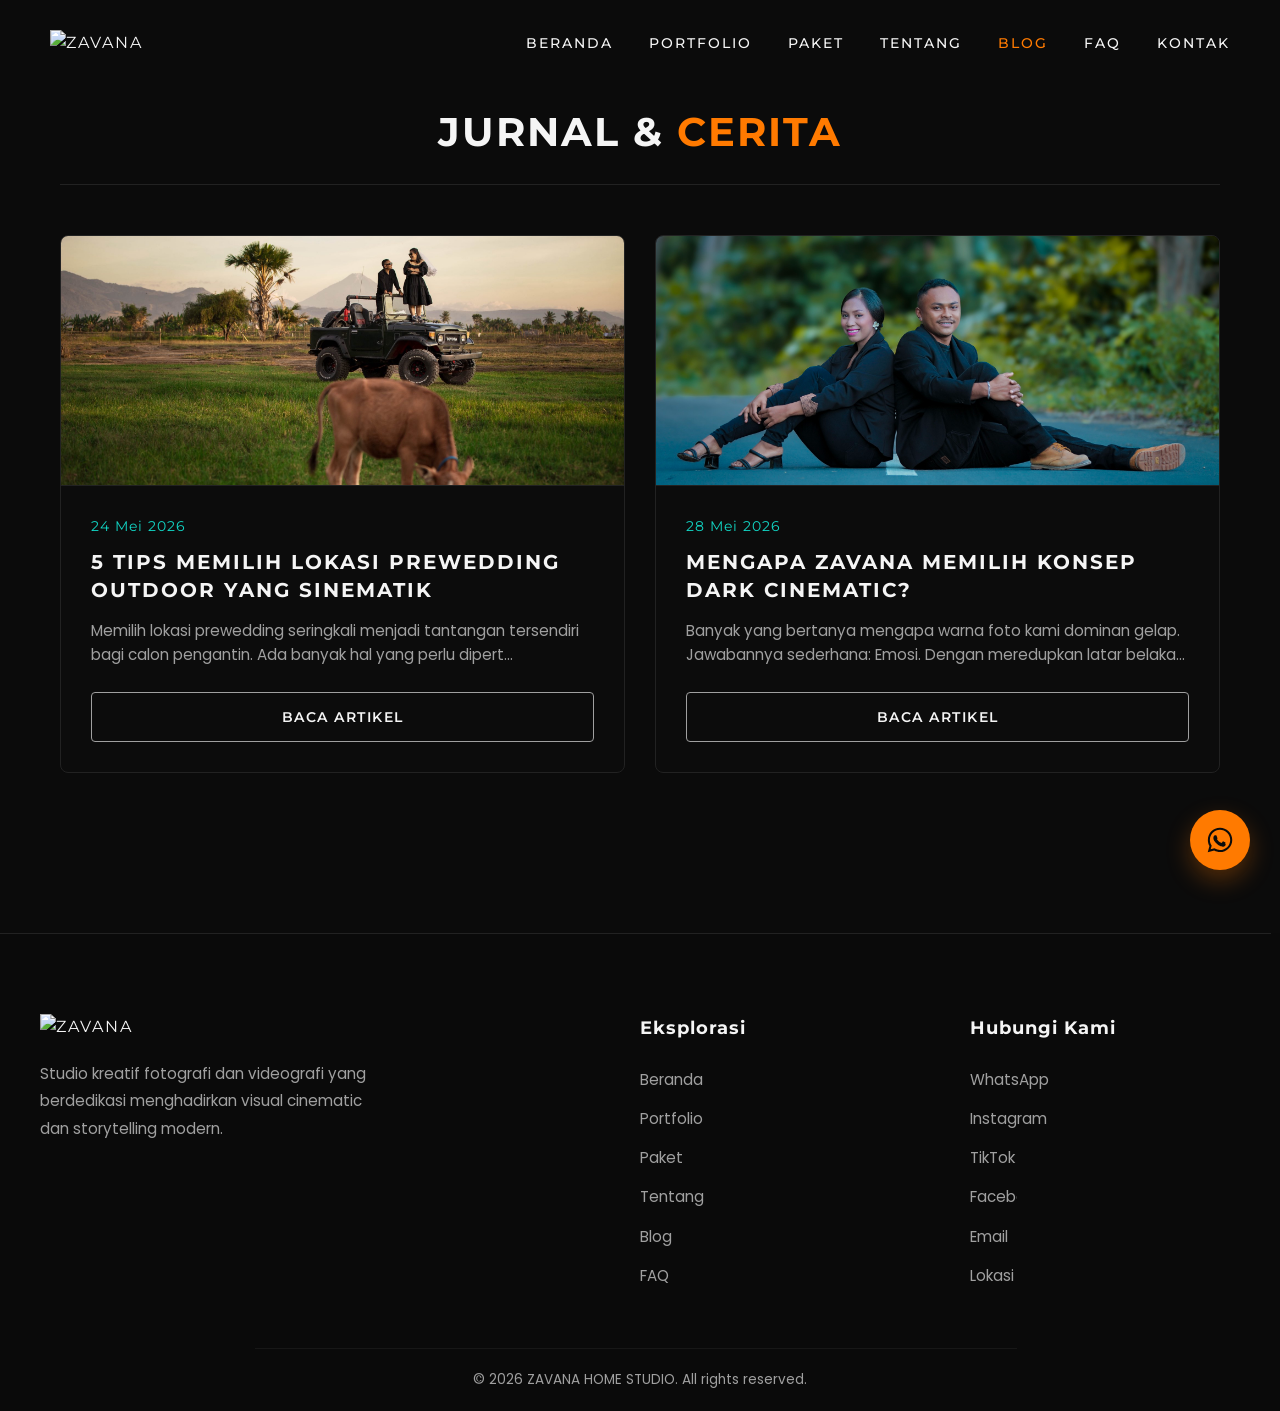
==== blog.html @ 4ce73a72 "Upload pertama website Zavana Home Studio" ====
<!DOCTYPE html>
<html lang="id">
<head>
    <meta charset="UTF-8">
    <meta name="viewport" content="width=device-width, initial-scale=1.0">
    <title>Jurnal & Cerita | ZAVANA HOME STUDIO</title>
    <link rel="preconnect" href="https://fonts.googleapis.com">
    <link rel="preconnect" href="https://fonts.gstatic.com" crossorigin>
    <link href="https://fonts.googleapis.com/css2?family=Montserrat:wght@400;500;600;700&family=Poppins:wght@300;400;500&display=swap" rel="stylesheet">
    <link rel="stylesheet" href="css/style.css">
</head>
<body>
    <header class="site-header">
        <a href="index.html" class="logo">
            <img src="assets/images/logo.png" alt="ZAVANA" class="logo-img">
        </a>
        <button class="menu-toggle" aria-label="Toggle menu">
            <span></span>
            <span></span>
            <span></span>
        </button>
        <nav class="main-nav">
            <a href="index.html">Beranda</a>
            <a href="portfolio.html">Portfolio</a>
            <a href="paket.html">Paket</a>
            <a href="tentang.html">Tentang</a>
            <a href="blog.html" class="active">Blog</a>
            <a href="faq.html">FAQ</a>
            <a href="kontak.html">Kontak</a>
        </nav>
    </header>

    <main class="container">
        <h1 class="page-title">Jurnal & <span>Cerita</span></h1>
        
        <div class="blog-grid" id="blog-grid">
            <!-- Artikel akan dimuat otomatis dari katalog.json via app.js -->
        </div>

        <!-- Blog Reading Modal -->
        <div class="package-modal" id="blog-modal">
            <div class="modal-content blog-modal-wrapper">
                <span class="modal-close" id="blog-modal-close">&times;</span>
                <img id="blog-modal-img" src="" alt="Blog Banner" class="blog-modal-banner">
                <div class="blog-modal-text-area">
                    <span class="modal-category" id="blog-modal-date" style="display: block; margin-bottom: 10px; color: var(--accent-tosca); font-family: var(--font-heading);"></span>
                    <h2 id="blog-modal-title" class="blog-modal-title"></h2>
                    <div id="blog-modal-content" class="blog-modal-article"></div>
                </div>
            </div>
        </div>
    </main>

    <footer class="site-footer">
        <div class="footer-container">
            <div class="footer-brand">
                <a href="index.html" class="logo">
                    <img src="assets/images/logo.png" alt="ZAVANA" class="logo-img">
                </a>
                <p>Studio kreatif fotografi dan videografi yang berdedikasi menghadirkan visual cinematic dan storytelling modern.</p>
            </div>
            <div class="footer-links">
                <h4>Eksplorasi</h4>
                <nav>
                    <a href="index.html">Beranda</a>
                    <a href="portfolio.html">Portfolio</a>
                    <a href="paket.html">Paket</a>
                    <a href="tentang.html">Tentang</a>
                    <a href="blog.html">Blog</a>
                    <a href="faq.html">FAQ</a>
                </nav>
            </div>
            <div class="footer-social">
                <h4>Hubungi Kami</h4>
                <nav>
                    <a href="https://wa.me/6282147337116" target="_blank">WhatsApp</a>
                    <a href="https://www.instagram.com/ockhandtage/" target="_blank">Instagram</a>
                    <a href="https://www.tiktok.com/@ockhand_tage" target="_blank">TikTok</a>
                    <a href="https://www.facebook.com/Ockhand/" target="_blank">Facebook</a>
                    <a href="mailto:oskartage91@gmail.com">Email</a>
                    <a href="https://maps.app.goo.gl/gDieXaDuc1VqStg48" target="_blank">Lokasi Studio</a>
                </nav>
            </div>
        </div>
        <div class="footer-bottom">
            <p>&copy; 2026 ZAVANA HOME STUDIO. All rights reserved.</p>
        </div>
    </footer>

    <!-- Floating WhatsApp Button -->
    <a href="https://wa.me/6282147337116" class="floating-wa reveal active" target="_blank" aria-label="Hubungi via WhatsApp">
        <svg xmlns="http://www.w3.org/2000/svg" viewBox="0 0 448 512" width="28" height="28" fill="#0B0B0B"><path d="M380.9 97.1C339 55.1 283.2 32 223.9 32c-122.4 0-222 99.6-222 222 0 39.1 10.2 77.3 29.6 111L0 480l117.7-30.9c32.4 17.7 68.9 27 106.1 27h.1c122.3 0 224.1-99.6 224.1-222 0-59.3-25.2-115-67.1-157zm-157 341.6c-33.2 0-65.7-8.9-94-25.7l-6.7-4-69.8 18.3L72 359.2l-4.4-7c-18.5-29.4-28.2-63.3-28.2-98.2 0-101.7 82.8-184.5 184.6-184.5 49.3 0 95.6 19.2 130.4 54.1 34.8 34.9 56.2 81.2 56.1 130.5 0 101.8-84.9 184.6-186.6 184.6zm101.2-138.2c-5.5-2.8-32.8-16.2-37.9-18-5.1-1.9-8.8-2.8-12.5 2.8-3.7 5.6-14.3 18-17.6 21.8-3.2 3.7-6.5 4.2-12 1.4-32.6-16.3-54-29.1-75.5-66-2.1-3.6 2.1-3.2 7.6-14.3 1.4-2.8 1.4-5.6 0-8.3-1.4-2.8-12.5-30.1-17.1-41.2-4.5-10.8-9.1-9.3-12.5-9.5-3.2-.2-6.9-.2-10.6-.2-3.7 0-9.7 1.4-14.8 6.9-5.1 5.6-19.4 19-19.4 46.3 0 27.3 19.9 53.7 22.6 57.4 2.8 3.7 39.1 59.7 94.8 83.8 35.2 15.2 49 16.5 66.6 13.9 10.7-1.6 32.8-13.4 37.4-26.4 4.6-13 4.6-24.1 3.2-26.4-1.3-2.5-5-3.9-10.5-6.6z"/></svg>
    </a>

    <script src="js/app.js"></script>
</body>
</html>
---- css/style.css ----
/* --- CSS RESET & VARIABLES --- */
:root {
    --bg-color: #0B0B0B;
    --bg-secondary: #151515;
    --text-primary: #F5F5F5;
    --text-secondary: #a0a0a0;
    --accent-color: #FF7A00; /* Kept for legacy styles */
    --accent-orange: #FF7A00;
    --accent-tosca: #12D6C5;
    --border-color: #222;
    --font-heading: 'Montserrat', sans-serif;
    --font-body: 'Poppins', sans-serif;
}

* {
    margin: 0;
    padding: 0;
    box-sizing: border-box;
}

body {
    background-color: var(--bg-color);
    background-image: linear-gradient(rgba(11, 11, 11, 0.94), rgba(11, 11, 11, 0.98)), url('https://images.unsplash.com/photo-1506259091721-347e791bab0f?q=80&w=2070&auto=format&fit=crop');
    background-size: cover;
    background-attachment: fixed;
    background-position: center;
    color: var(--text-primary);
    font-family: var(--font-body);
    line-height: 1.6;
    -webkit-font-smoothing: antialiased;
}

html {
    scroll-behavior: smooth;
}

::selection {
    background-color: var(--accent-orange);
    color: var(--bg-color);
}

::-webkit-scrollbar {
    width: 10px;
}
::-webkit-scrollbar-track {
    background: var(--bg-color);
}
::-webkit-scrollbar-thumb {
    background: #333;
    border-radius: 5px;
}
::-webkit-scrollbar-thumb:hover {
    background: var(--accent-orange);
}

h1, h2, h3, .logo, .main-nav {
    font-family: var(--font-heading);
    text-transform: uppercase;
    letter-spacing: 2px;
}

a {
    color: var(--text-primary);
    text-decoration: none;
    transition: color 0.3s ease;
}

/* --- LAYOUT & NAVIGATION --- */
.container {
    max-width: 1200px;
    margin: 0 auto;
    padding: 100px 20px 60px; /* Padding for fixed header */
}

.site-header {
    display: flex;
    justify-content: space-between;
    align-items: center;
    padding: 30px 50px;
    position: fixed;
    width: 100%;
    top: 0;
    background: transparent;
    z-index: 1000;
    transition: all 0.4s ease;
}

.site-header.scrolled {
    background: rgba(11, 11, 11, 0.85);
    backdrop-filter: blur(10px);
    -webkit-backdrop-filter: blur(10px);
    padding: 20px 50px;
    border-bottom: 1px solid rgba(255, 255, 255, 0.05);
}

.site-header.menu-open {
    background: rgba(11, 11, 11, 0.98);
}

.logo {
    display: flex;
    align-items: center;
    text-decoration: none;
}

.logo-img {
    max-height: 90px; /* Diperbesar lagi sesuai permintaan */
    width: auto;
    object-fit: contain;
}

.main-nav a {
    margin-left: 30px;
    font-size: 0.85rem;
    font-weight: 500;
    position: relative;
}

.main-nav a:hover, .main-nav a.active {
    color: var(--accent-orange);
}

/* --- MOBILE HAMBURGER MENU --- */
.menu-toggle {
    display: none;
    flex-direction: column;
    justify-content: space-between;
    width: 30px;
    height: 20px;
    background: transparent;
    border: none;
    cursor: pointer;
    z-index: 1001;
}

.menu-toggle span {
    width: 100%;
    height: 2px;
    background-color: var(--text-primary);
    transition: all 0.3s ease;
}

.menu-toggle.active span:nth-child(1) {
    transform: translateY(9px) rotate(45deg);
}

.menu-toggle.active span:nth-child(2) {
    opacity: 0;
}

.menu-toggle.active span:nth-child(3) {
    transform: translateY(-9px) rotate(-45deg);
}

/* --- HERO SECTION --- */
.hero {
    position: relative;
    height: 100vh;
    min-height: 600px;
    display: flex;
    align-items: center;
    justify-content: center;
    text-align: center;
    background: var(--bg-color);
    padding: 0 20px;
    overflow: hidden;
}

.cinematic-overlay::before {
    content: '';
    position: absolute;
    inset: 0;
    background: linear-gradient(to bottom, rgba(11, 11, 11, 0.7) 0%, rgba(11, 11, 11, 0.4) 50%, var(--bg-color) 100%);
    z-index: 0;
}

.hero-bg-glow {
    position: absolute;
    top: 50%;
    left: 50%;
    transform: translate(-50%, -50%);
    width: 60vw;
    height: 60vw;
    background: radial-gradient(circle, rgba(255, 122, 0, 0.08) 0%, rgba(11, 11, 11, 0) 65%);
    z-index: 1;
    pointer-events: none;
}

.hero-content {
    position: relative;
    z-index: 2;
    max-width: 900px;
    animation: fadeInUp 1.2s cubic-bezier(0.2, 0.8, 0.2, 1) forwards;
}

.hero-title {
    font-family: var(--font-heading);
    font-size: clamp(2.5rem, 5vw, 4.5rem);
    font-weight: 700;
    line-height: 1.15;
    margin-bottom: 24px;
    text-transform: none;
    letter-spacing: -0.5px;
    color: var(--text-primary);
}

.hero-desc {
    font-family: var(--font-body);
    color: var(--text-secondary);
    font-size: clamp(1rem, 2vw, 1.15rem);
    font-weight: 300;
    margin-bottom: 45px;
    max-width: 650px;
    margin-left: auto;
    margin-right: auto;
    line-height: 1.8;
}

.hero-actions {
    display: flex;
    gap: 20px;
    justify-content: center;
    align-items: center;
    flex-wrap: wrap;
}

/* --- BUTTONS --- */
.btn {
    display: inline-block;
    padding: 16px 40px;
    border-radius: 4px;
    text-transform: uppercase;
    letter-spacing: 1.5px;
    font-size: 0.85rem;
    font-weight: 600;
    font-family: var(--font-heading);
    cursor: pointer;
    transition: all 0.4s ease;
    text-decoration: none;
}

.btn-primary {
    background: var(--accent-orange);
    color: var(--bg-color);
    border: 1px solid var(--accent-orange);
    box-shadow: 0 0 15px rgba(255, 122, 0, 0.15);
}

.btn-primary:hover {
    background: transparent;
    color: var(--accent-orange);
    box-shadow: 0 0 30px rgba(255, 122, 0, 0.3);
}

.btn-secondary {
    background: transparent;
    color: var(--text-primary);
    border: 1px solid var(--text-secondary);
}

.btn-secondary:hover {
    border-color: var(--accent-tosca);
    color: var(--accent-tosca);
}

/* --- ANIMATIONS --- */
@keyframes fadeInUp {
    from {
        opacity: 0;
        transform: translateY(30px);
    }
    to {
        opacity: 1;
        transform: translateY(0);
    }
}

/* --- SCROLL REVEAL ANIMATION --- */
.reveal {
    opacity: 0;
    transform: translateY(40px);
    transition: all 0.8s cubic-bezier(0.2, 0.8, 0.2, 1);
}

.reveal.active {
    opacity: 1;
    transform: translateY(0);
}

/* --- SERVICES SECTION --- */
.services-section {
    padding: 100px 20px;
}

.section-title {
    font-family: var(--font-heading);
    font-size: clamp(2rem, 4vw, 2.5rem);
    text-align: center;
    margin-bottom: 50px;
    color: var(--text-primary);
    font-weight: 700;
    letter-spacing: 2px;
    text-transform: uppercase;
}

.section-title span {
    color: var(--accent-orange);
}

.services-grid {
    display: grid;
    grid-template-columns: repeat(auto-fill, minmax(260px, 1fr));
    gap: 20px;
    max-width: 1200px;
    margin: 0 auto;
}

.service-card {
    position: relative;
    height: 320px;
    border: 1px solid var(--border-color);
    display: flex;
    align-items: flex-end;
    padding: 30px 25px;
    text-decoration: none;
    overflow: hidden;
    transition: all 0.5s cubic-bezier(0.2, 0.8, 0.2, 1);
    border-radius: 4px;
}

.service-bg {
    position: absolute;
    inset: 0;
    background-color: var(--bg-secondary);
    background-size: cover;
    background-position: center 15%;
    transition: transform 0.8s cubic-bezier(0.2, 0.8, 0.2, 1);
    z-index: 0;
}

.service-card::after {
    content: '';
    position: absolute;
    inset: 0;
    background: linear-gradient(to top, rgba(11, 11, 11, 0.95) 0%, rgba(11, 11, 11, 0.3) 50%, rgba(11, 11, 11, 0) 100%);
    z-index: 1;
    transition: all 0.5s ease;
}

.service-card:hover {
    transform: translateY(-8px);
    border-color: var(--accent-orange);
    box-shadow: 0 15px 35px rgba(255, 122, 0, 0.12);
}

.service-card:hover .service-bg {
    transform: scale(1.1);
}

.service-card:hover::after {
    background: linear-gradient(to top, rgba(11, 11, 11, 0.98) 0%, rgba(11, 11, 11, 0.5) 50%, rgba(255, 122, 0, 0.1) 100%);
}

.service-card h3 {
    position: relative;
    z-index: 2;
    color: var(--text-primary);
    font-size: 1.15rem;
    font-weight: 600;
    text-transform: uppercase;
    letter-spacing: 1.5px;
    margin: 0;
    transition: transform 0.5s ease, color 0.3s ease;
}

.service-card:hover h3 {
    color: var(--accent-orange);
    transform: translateY(-5px);
}

/* --- PAGES & GRIDS --- */
.page-title {
    text-align: center;
    margin-bottom: 50px;
    font-size: 2.5rem;
    border-bottom: 1px solid var(--border-color);
    padding-bottom: 20px;
}

.page-title span {
    color: var(--accent-orange);
}

.portfolio-grid {
    display: grid;
    grid-template-columns: repeat(auto-fill, minmax(300px, 1fr));
    gap: 20px;
}

.portfolio-item {
    background: var(--border-color);
    aspect-ratio: 4/5;
    position: relative;
    overflow: hidden;
    display: flex;
    align-items: center;
    justify-content: center;
}

.portfolio-item img {
    position: absolute;
    inset: 0;
    width: 100%;
    height: 100%;
    object-fit: cover;
    object-position: center 15%;
    transition: transform 0.7s cubic-bezier(0.2, 0.8, 0.2, 1);
}

.portfolio-item:hover img {
    transform: scale(1.08);
}

.portfolio-item .overlay {
    position: absolute;
    inset: 0;
    background: linear-gradient(to top, rgba(11, 11, 11, 0.95) 0%, rgba(11, 11, 11, 0.2) 50%, transparent 100%);
    opacity: 0.7;
    transition: opacity 0.4s ease;
    z-index: 1;
}

.portfolio-item:hover .overlay {
    opacity: 1;
}

.portfolio-item h3 {
    position: absolute;
    bottom: 30px;
    left: 20px;
    z-index: 2;
    transition: transform 0.4s ease, color 0.3s ease;
    transform: translateY(10px);
}

.portfolio-item:hover h3 {
    transform: translateY(0);
    color: var(--accent-orange);
}

.portfolio-item p {
    position: absolute;
    bottom: 12px;
    left: 20px;
    z-index: 2;
    font-size: 0.85rem;
    color: var(--text-secondary);
    transition: transform 0.4s ease, opacity 0.4s ease;
    transform: translateY(10px);
    opacity: 0;
}

.portfolio-item:hover p {
    transform: translateY(0);
    opacity: 1;
}

/* --- PACKAGE MODAL --- */
.package-modal {
    position: fixed;
    inset: 0;
    background: rgba(5, 5, 5, 0.95);
    backdrop-filter: blur(10px);
    -webkit-backdrop-filter: blur(10px);
    z-index: 2000;
    display: flex;
    align-items: center;
    justify-content: center;
    opacity: 0;
    visibility: hidden;
    transition: all 0.4s ease;
    padding: 20px;
}

.package-modal.active {
    opacity: 1;
    visibility: visible;
}

.modal-content {
    background: var(--bg-secondary);
    border: 1px solid var(--border-color);
    border-radius: 4px;
    width: 100%;
    max-width: 1000px;
    max-height: 90vh;
    overflow-y: auto;
    position: relative;
    transform: translateY(30px);
    transition: transform 0.4s cubic-bezier(0.2, 0.8, 0.2, 1);
    box-shadow: 0 25px 50px rgba(0,0,0,0.5);
}

.package-modal.active .modal-content {
    transform: translateY(0);
}

.modal-close {
    position: absolute;
    top: 20px;
    right: 25px;
    color: var(--text-primary);
    font-size: 35px;
    cursor: pointer;
    z-index: 10;
    transition: color 0.3s;
    line-height: 1;
    background: rgba(11, 11, 11, 0.5);
    border-radius: 50%;
    width: 40px;
    height: 40px;
    display: flex;
    align-items: center;
    justify-content: center;
}

.modal-close:hover {
    color: var(--accent-orange);
}

.modal-body {
    display: flex;
    flex-wrap: wrap;
}

.modal-img-col {
    flex: 1;
    min-width: 300px;
}

.modal-img-col img {
    width: 100%;
    height: 100%;
    object-fit: contain;
    background-color: var(--bg-color);
    min-height: 400px;
    display: block;
}

.modal-info-col {
    flex: 1;
    min-width: 300px;
    padding: 40px;
    display: flex;
    flex-direction: column;
}

.modal-category {
    color: var(--accent-tosca);
    font-size: 0.85rem;
    text-transform: uppercase;
    letter-spacing: 2px;
    margin-bottom: 10px;
    font-family: var(--font-heading);
}

.modal-info-col h2 {
    font-size: 1.5rem;
    margin-bottom: 15px;
    line-height: 1.2;
}

.modal-actions {
    margin-top: auto;
    display: flex;
    flex-direction: column;
    gap: 15px;
}

/* --- PACKAGES --- */
.pricing-grid {
    display: grid;
    grid-template-columns: repeat(auto-fit, minmax(320px, 1fr));
    gap: 30px;
    align-items: stretch;
}

.pricing-card {
    background: rgba(15, 15, 15, 0.65);
    backdrop-filter: blur(10px);
    -webkit-backdrop-filter: blur(10px);
    border: 1px solid var(--border-color);
    border-radius: 8px;
    overflow: hidden;
    display: flex;
    flex-direction: column;
    transition: all 0.4s cubic-bezier(0.2, 0.8, 0.2, 1);
}

.pricing-card:hover {
    transform: translateY(-10px);
    border-color: rgba(255, 122, 0, 0.5);
    box-shadow: 0 15px 35px rgba(255, 122, 0, 0.15);
}

.pricing-img {
    height: 350px;
    background-color: var(--bg-color);
    background-size: cover;
    background-position: center 15%;
    border-bottom: 1px solid var(--border-color);
}

.pricing-content {
    padding: 30px;
    flex-grow: 1;
    display: flex;
    flex-direction: column;
}

.pricing-card h2 {
    font-size: 1.15rem;
    color: var(--text-primary);
    margin-bottom: 10px;
}

.pricing-desc {
    color: var(--text-secondary);
    font-size: 0.9rem;
    line-height: 1.6;
    margin-bottom: 25px;
}

.pricing-card .price {
    font-size: 1.6rem;
    font-family: var(--font-heading);
    font-weight: 700;
    color: #FFFFFF;
    margin-bottom: 20px;
}

.original-price {
    color: var(--text-secondary);
    font-size: 0.95rem;
    margin-right: 8px;
    text-decoration: line-through;
    font-weight: 400;
}

.pricing-features {
    list-style: none;
    margin-bottom: 40px;
    flex-grow: 1;
}

.pricing-features li {
    color: var(--text-secondary);
    margin-bottom: 14px;
    padding-left: 25px;
    position: relative;
    font-size: 0.9rem;
}

.pricing-features li::before {
    content: '✔';
    position: absolute;
    left: 0;
    top: -2px;
    color: var(--accent-orange);
    font-size: 1rem;
}

.wa-btn {
    text-align: center;
    width: 100%;
    padding: 14px 20px;
    position: relative;
    overflow: hidden;
    z-index: 1;
}

.wa-btn::before {
    content: '';
    position: absolute;
    top: 0;
    left: -100%;
    width: 100%;
    height: 100%;
    background: linear-gradient(90deg, transparent, rgba(255, 255, 255, 0.25), transparent);
    transition: left 0.6s ease;
}

.wa-btn:hover::before {
    left: 100%;
}

.catalog-btn {
    text-align: center;
    width: 100%;
    padding: 14px 20px;
}

.btn-secondary.catalog-btn:hover {
    background: rgba(18, 214, 197, 0.1);
    border-color: var(--accent-tosca);
    color: var(--accent-tosca);
}

/* --- ABOUT SECTION --- */
.about-section {
    padding: 20px 0 60px;
}

.about-grid {
    display: grid;
    grid-template-columns: 1fr 1fr;
    gap: 60px;
    align-items: center;
}

.about-img-wrapper {
    position: relative;
    animation: fadeInUp 1s cubic-bezier(0.2, 0.8, 0.2, 1) forwards;
    max-width: 380px;
    margin: 0 auto;
}

.about-img-glow {
    position: absolute;
    top: 50%;
    left: 50%;
    transform: translate(-50%, -50%);
    width: 100%;
    height: 100%;
    background: radial-gradient(circle, rgba(255, 122, 0, 0.15) 0%, rgba(11, 11, 11, 0) 70%);
    background: radial-gradient(circle, rgba(255, 122, 0, 0.06) 0%, rgba(11, 11, 11, 0) 70%);
    z-index: 0;
    pointer-events: none;
}

.about-img {
    position: relative;
    z-index: 1;
    width: 100%;
    aspect-ratio: 1 / 1;
    border-radius: 50%;
    border: 1px solid var(--border-color);
    box-shadow: 0 20px 50px rgba(0, 0, 0, 0.5);
    transition: all 0.5s ease;
    object-fit: cover;
    object-position: center;
}

.about-img:hover {
    transform: scale(1.02);
    border-color: var(--accent-orange);
    box-shadow: 0 25px 60px rgba(255, 122, 0, 0.15);
}

.about-founder-info {
    text-align: center;
    margin-top: -15px; /* Margin negatif agar tanda tangan menempel & tumpang tindih dengan foto */
    position: relative;
    z-index: 2;
}

.founder-link {
    display: inline-block;
    transition: transform 0.3s ease;
}

.founder-link:hover {
    transform: scale(1.05); /* Membesar sedikit saat di-hover */
}

.founder-link:hover .founder-name {
    color: var(--text-primary); /* Warna nama berubah menjadi putih saat di-hover */
}

.founder-signature {
    width: 100%;
    max-width: 220px; /* Diatur berdasarkan lebar agar sejajar dengan panjang teks nama */
    height: auto;
    opacity: 0.85;
    margin-bottom: -35px; /* Margin negatif diperbesar lagi agar lebih turun menempel di nama */
    margin-bottom: -55px; /* Margin negatif ditarik ekstrim agar tanda tangan persis menempel di nama */
    filter: brightness(0) invert(1); /* Mengubah warna hitam pada gambar menjadi putih murni */
}

.founder-name {
    font-family: var(--font-heading);
    color: var(--accent-orange);
    font-size: 1.25rem;
    letter-spacing: 3px;
    margin: 0 0 5px 0;
    font-weight: 600;
}

.founder-title {
    color: var(--text-secondary);
    font-size: 0.85rem;
    letter-spacing: 2px;
    text-transform: uppercase;
}

.about-content {
    animation: fadeInUp 1.2s cubic-bezier(0.2, 0.8, 0.2, 1) forwards;
}

.about-subtitle {
    color: var(--accent-orange);
    font-family: var(--font-heading);
    letter-spacing: 4px;
    text-transform: uppercase;
    font-size: 0.9rem;
    margin-bottom: 20px;
    display: inline-block;
    border-bottom: 1px solid var(--accent-orange);
    padding-bottom: 5px;
}

.about-title {
    font-size: clamp(2rem, 3.5vw, 2.8rem);
    font-family: var(--font-heading);
    color: var(--text-primary);
    line-height: 1.2;
    margin-bottom: 30px;
    font-weight: 700;
    text-transform: none;
}

.about-desc {
    color: var(--text-secondary);
    font-size: 1.05rem;
    line-height: 1.8;
    margin-bottom: 25px;
    font-weight: 300;
}

/* --- FAQ SECTION --- */
.faq-section {
    max-width: 800px;
    margin: 0 auto;
    padding: 20px 0 60px;
}

.faq-item {
    border: 1px solid var(--border-color);
    margin-bottom: 15px;
    background: rgba(15, 15, 15, 0.65);
    backdrop-filter: blur(10px);
    -webkit-backdrop-filter: blur(10px);
    border-radius: 8px;
    overflow: hidden;
    transition: border-color 0.4s ease, box-shadow 0.4s ease;
}

.faq-item:hover, .faq-item.active {
    border-color: rgba(255, 122, 0, 0.4);
    box-shadow: 0 10px 25px rgba(255, 122, 0, 0.08);
}

.faq-question {
    width: 100%;
    text-align: left;
    background: transparent;
    border: none;
    padding: 20px 25px;
    font-family: var(--font-heading);
    font-size: clamp(1rem, 2.5vw, 1.1rem);
    font-weight: 600;
    color: var(--text-primary);
    cursor: pointer;
    display: flex;
    justify-content: space-between;
    align-items: center;
    transition: color 0.3s ease;
}

.faq-question:hover, .faq-item.active .faq-question {
    color: var(--accent-orange);
}

.faq-icon {
    position: relative;
    width: 14px;
    height: 14px;
    flex-shrink: 0;
    margin-left: 15px;
}

.faq-icon::before, .faq-icon::after {
    content: '';
    position: absolute;
    background-color: var(--text-primary);
    transition: all 0.3s ease;
}

.faq-icon::before {
    top: 6px;
    left: 0;
    width: 14px;
    height: 2px;
}

.faq-icon::after {
    top: 0;
    left: 6px;
    width: 2px;
    height: 14px;
}

.faq-item.active .faq-icon::before, .faq-item.active .faq-icon::after {
    background-color: var(--accent-orange);
}

.faq-item.active .faq-icon::after {
    transform: rotate(90deg);
    opacity: 0;
}

.faq-answer {
    max-height: 0;
    overflow: hidden;
    transition: max-height 0.4s cubic-bezier(0.2, 0.8, 0.2, 1);
}

.faq-answer p {
    padding: 0 25px 25px;
    color: var(--text-secondary);
    font-size: 0.95rem;
    line-height: 1.8;
}

/* --- TESTIMONIALS SECTION --- */
.testimonials-section {
    padding: 100px 20px;
}

.testimonials-wrapper {
    max-width: 1200px;
    margin: 0 auto;
}

.testimonial-grid {
    display: flex;
    overflow-x: auto;
    scroll-snap-type: x mandatory;
    scroll-behavior: smooth;
    gap: 0;
    align-items: center; /* Mencegah kartu melar/memanjang secara vertikal */
    padding-bottom: 20px;
    -webkit-overflow-scrolling: touch;
    scrollbar-width: none; /* Menyembunyikan scrollbar di Firefox */
}

.testimonial-grid::-webkit-scrollbar {
    display: none; /* Menyembunyikan scrollbar di Chrome, Safari, dll */
}

.testimonial-controls {
    display: flex;
    justify-content: center;
    align-items: center;
    gap: 15px;
    margin-top: 10px;
}

.slider-btn {
    background: transparent;
    border: 2px solid rgba(255, 122, 0, 0.5);
    color: var(--accent-orange);
    font-size: 1.2rem;
    width: 45px;
    height: 45px;
    border-radius: 50%;
    display: flex;
    align-items: center;
    justify-content: center;
    cursor: pointer;
    transition: all 0.3s ease;
}

.slider-btn:hover {
    background: var(--accent-orange);
    color: var(--bg-color);
    border-color: var(--accent-orange);
}

.testimonial-card {
    background: transparent;
    border: none;
    padding: 20px 40px;
    position: relative;
    min-width: 100%; /* Menampilkan tepat SATU testimoni yang fokus */
    text-align: center;
    flex-shrink: 0;
    scroll-snap-align: center;
    transition: transform 0.6s cubic-bezier(0.2, 0.8, 0.2, 1);
}

.testimonial-card:hover {
    transform: scale(1.02);
}

.quote-icon {
    font-size: 5rem;
    color: var(--accent-orange);
    font-family: 'Georgia', serif;
    line-height: 1;
    margin: 0 auto 10px;
    opacity: 0.3;
    text-shadow: 0 0 20px rgba(255, 122, 0, 0.2);
}

.testimonial-text {
    color: var(--text-primary);
    font-size: clamp(1.1rem, 3vw, 1.4rem); /* Tipografi besar & lebih dramatis */
    line-height: 1.7;
    font-style: italic;
    margin: 0 auto 30px;
    max-width: 800px;
    font-weight: 300;
}

.testimonial-author {
    display: flex;
    flex-direction: column;
    align-items: center;
    position: relative;
    padding-top: 25px;
}

.testimonial-author::before {
    content: '';
    position: absolute;
    top: 0;
    left: 50%;
    transform: translateX(-50%);
    width: 50px;
    height: 2px;
    background: var(--accent-orange);
}

.testimonial-name {
    font-family: var(--font-heading);
    color: var(--accent-orange);
    font-weight: 600;
    font-size: 1rem;
    margin-bottom: 5px;
}

.testimonial-package {
    font-size: 0.8rem;
    color: var(--text-secondary);
    text-transform: uppercase;
    letter-spacing: 1.5px;
}

/* --- FOOTER --- */
.site-footer {
    background: rgba(11, 11, 11, 0.85);
    backdrop-filter: blur(15px);
    -webkit-backdrop-filter: blur(15px);
    border-top: 1px solid var(--border-color);
    padding: 80px 20px 20px;
    margin-top: 60px;
}

.footer-container {
    max-width: 1200px;
    margin: 0 auto;
    display: grid;
    grid-template-columns: 2fr 1fr 1fr;
    gap: 60px;
    margin-bottom: 60px;
}

.footer-brand .logo {
    margin-bottom: 20px;
}

.footer-brand p {
    color: var(--text-secondary);
    font-size: 0.95rem;
    max-width: 350px;
    line-height: 1.8;
}

.footer-links h4, .footer-social h4 {
    color: var(--text-primary);
    font-family: var(--font-heading);
    font-size: 1.1rem;
    margin-bottom: 25px;
    letter-spacing: 1px;
}

.footer-links nav, .footer-social nav {
    display: flex;
    flex-direction: column;
    gap: 15px;
}

.footer-links a, .footer-social a {
    color: var(--text-secondary);
    font-size: 0.95rem;
    transition: color 0.3s ease, transform 0.3s ease;
    display: inline-block;
    width: fit-content;
}

.footer-links a:hover, .footer-social a:hover {
    color: var(--accent-orange);
    transform: translateX(5px);
}

.footer-bottom {
    max-width: 1200px;
    margin: 0 auto;
    padding-top: 20px;
    border-top: 1px solid rgba(255, 255, 255, 0.05);
    text-align: center;
    color: var(--text-secondary);
    font-size: 0.85rem;
}

/* --- CONTACT FORM --- */
.contact-form {
    max-width: 600px;
    margin: 0 auto;
}

.form-group {
    margin-bottom: 25px;
}

.form-group label {
    display: block;
    margin-bottom: 8px;
    color: var(--text-secondary);
    font-family: var(--font-heading);
    font-size: 0.85rem;
}

.form-group input, .form-group textarea {
    width: 100%;
    padding: 15px;
    background: #111;
    border: 1px solid var(--border-color);
    color: var(--text-primary);
    font-family: var(--font-body);
}

.form-group input:focus, .form-group textarea:focus {
    outline: none;
    border-color: var(--accent-color);
}

.toast-notification {
    position: fixed;
    bottom: 30px;
    left: 50%;
    transform: translateX(-50%) translateY(100px);
    background-color: var(--accent-orange);
    color: var(--bg-color);
    padding: 12px 25px;
    border-radius: 50px;
    font-family: var(--font-heading);
    font-weight: 600;
    font-size: 0.9rem;
    box-shadow: 0 10px 30px rgba(255, 122, 0, 0.3);
    z-index: 9999;
    opacity: 0;
    transition: all 0.4s cubic-bezier(0.2, 0.8, 0.2, 1);
}
.toast-notification.show {
    transform: translateX(-50%) translateY(0);
    opacity: 1;
}

/* --- FLOATING WHATSAPP BUTTON --- */
.floating-wa {
    position: fixed;
    bottom: 30px;
    right: 30px;
    background-color: var(--accent-orange); /* Disesuaikan dengan warna tema Zavana */
    width: 60px;
    height: 60px;
    border-radius: 50%;
    display: flex;
    align-items: center;
    justify-content: center;
    box-shadow: 0 10px 25px rgba(255, 122, 0, 0.3);
    z-index: 999;
    transition: all 0.4s cubic-bezier(0.2, 0.8, 0.2, 1);
}
.floating-wa:hover {
    transform: translateY(-5px) scale(1.05);
    box-shadow: 0 15px 35px rgba(255, 122, 0, 0.5);
}

/* --- BLOG SECTION --- */
.blog-grid {
    display: grid;
    grid-template-columns: repeat(auto-fit, minmax(320px, 1fr));
    gap: 30px;
    margin-bottom: 40px;
}
.blog-card {
    background: rgba(15, 15, 15, 0.65);
    backdrop-filter: blur(10px);
    -webkit-backdrop-filter: blur(10px);
    border: 1px solid var(--border-color);
    border-radius: 8px;
    overflow: hidden;
    display: flex;
    flex-direction: column;
    transition: all 0.4s cubic-bezier(0.2, 0.8, 0.2, 1);
}
.blog-card:hover {
    transform: translateY(-10px);
    border-color: rgba(255, 122, 0, 0.5);
    box-shadow: 0 15px 35px rgba(255, 122, 0, 0.15);
}
.blog-img {
    height: 250px;
    background-color: var(--bg-color);
    background-size: cover;
    background-position: center;
    border-bottom: 1px solid var(--border-color);
}
.blog-content {
    padding: 30px;
    display: flex;
    flex-direction: column;
    flex-grow: 1;
}
.blog-date {
    color: var(--accent-tosca);
    font-size: 0.85rem;
    font-family: var(--font-heading);
    margin-bottom: 10px;
    letter-spacing: 1px;
}
.blog-card h2 {
    font-size: 1.25rem;
    margin-bottom: 15px;
    line-height: 1.4;
}
.blog-excerpt {
    color: var(--text-secondary);
    font-size: 0.95rem;
    line-height: 1.6;
    margin-bottom: 25px;
}
.blog-modal-wrapper {
    padding: 40px;
}
.blog-modal-banner {
    width: 100%;
    height: 350px;
    object-fit: cover;
    background-color: var(--bg-color);
    border-radius: 8px;
    margin-bottom: 20px;
}

/* --- RESPONSIVE MEDIA QUERIES --- */
@media (max-width: 768px) {
    .site-header {
        padding: 20px;
    }
    
    .site-header.scrolled {
        padding: 15px 20px;
    }

    .menu-toggle {
        display: flex;
    }

    .main-nav {
        position: absolute;
        top: 100%;
        left: 0;
        width: 100%;
        background: rgba(11, 11, 11, 0.98);
        flex-direction: column;
        display: flex;
        align-items: center;
        padding: 0;
        transform: translateY(-10px);
        opacity: 0;
        visibility: hidden;
        transition: all 0.4s ease;
        box-shadow: 0 10px 30px rgba(0, 0, 0, 0.5);
    }

    .main-nav.active {
        transform: translateY(0);
        opacity: 1;
        visibility: visible;
        padding: 20px 0;
        border-bottom: 1px solid rgba(255, 255, 255, 0.05);
    }

    .main-nav a {
        margin: 15px 0;
        font-size: 1rem;
    }
    
    .about-grid {
        grid-template-columns: 1fr;
        gap: 40px;
    }
    
    .footer-container {
        grid-template-columns: 1fr;
        gap: 40px;
    }

    .hero-actions {
        flex-direction: column;
        width: 100%;
    }
    
    .hero-actions .btn {
        width: 100%;
        max-width: 300px;
    }

    /* Mobile tweaks for Blog */
    .blog-grid {
        grid-template-columns: 1fr;
        gap: 20px;
    }
    .blog-content {
        padding: 20px;
    }
    .blog-card h2 {
        font-size: 1.15rem;
    }
    
    /* Mobile tweaks for Blog Modal */
    .blog-modal-wrapper {
        padding: 20px;
    }
    .blog-modal-banner {
        height: 200px;
        margin-bottom: 15px;
    }
}
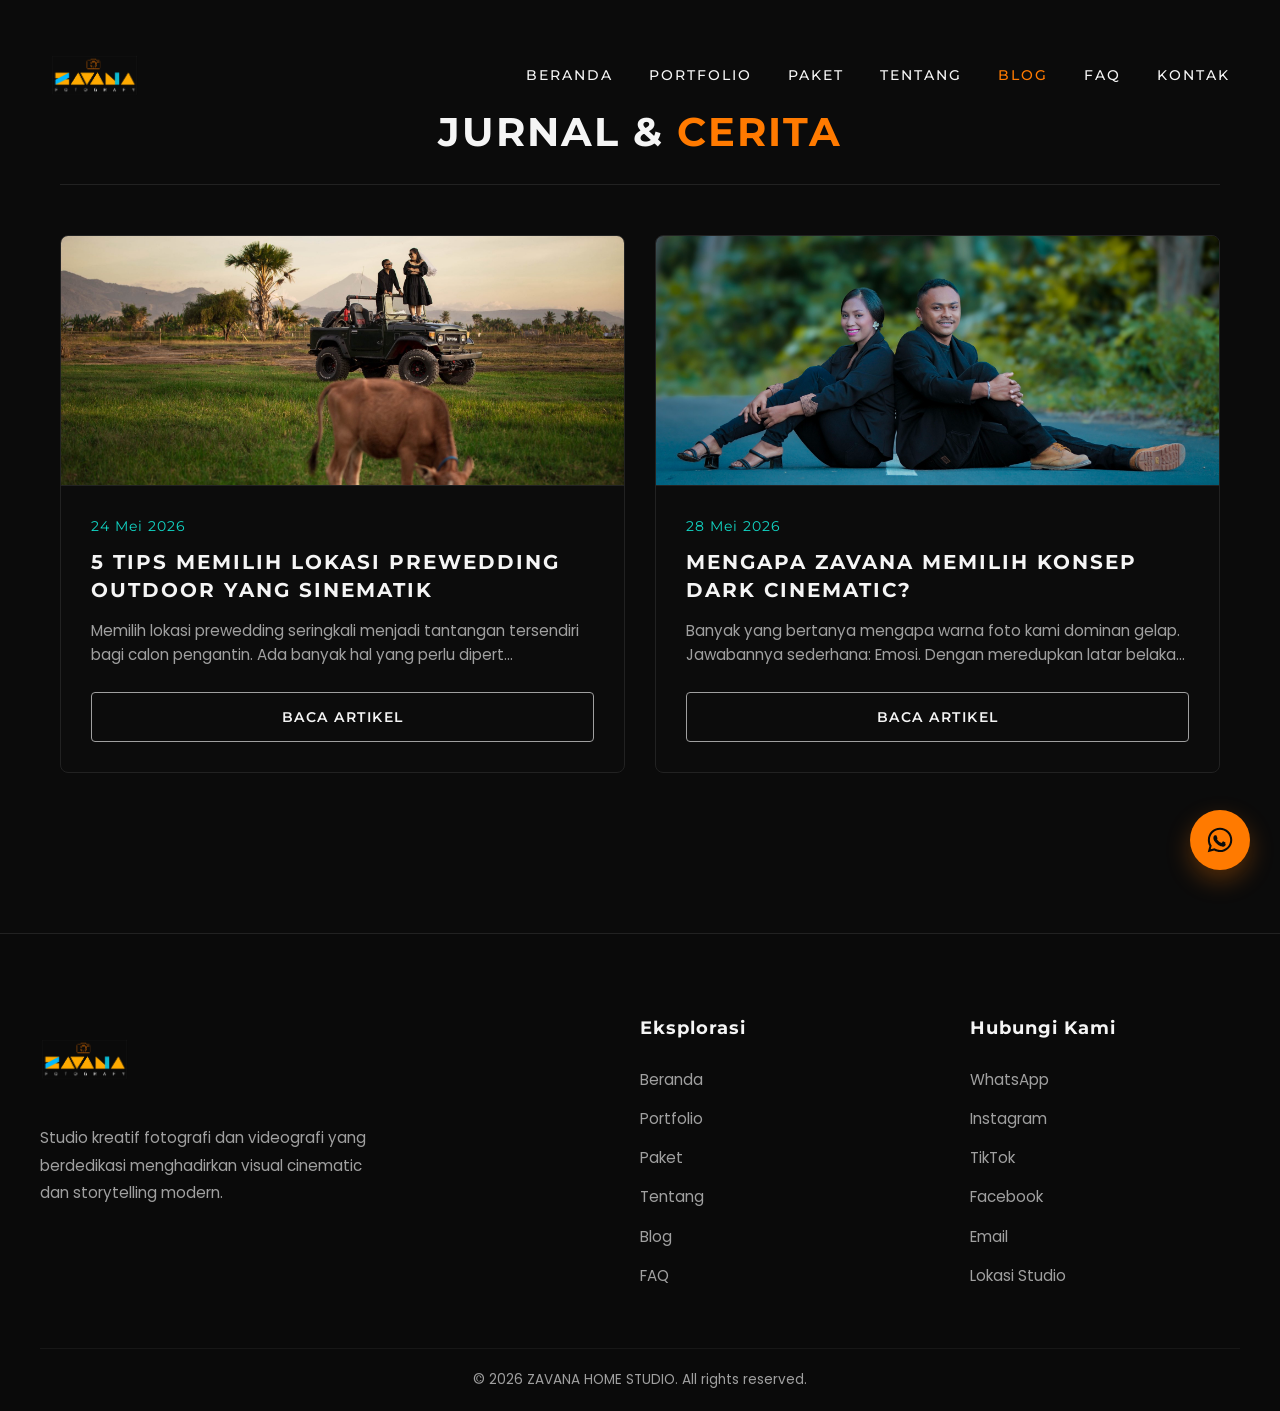
==== commit 48334b37: "Memperbaiki huruf besar-kecil path gambar" ====
--- a/blog.html
+++ b/blog.html
@@ -12,7 +12,7 @@
 <body>
     <header class="site-header">
         <a href="index.html" class="logo">
-            <img src="assets/images/logo.png" alt="ZAVANA" class="logo-img">
+            <img src="assets/images/logo.PNG" alt="ZAVANA" class="logo-img">
         </a>
         <button class="menu-toggle" aria-label="Toggle menu">
             <span></span>
@@ -55,7 +55,7 @@
         <div class="footer-container">
             <div class="footer-brand">
                 <a href="index.html" class="logo">
-                    <img src="assets/images/logo.png" alt="ZAVANA" class="logo-img">
+                    <img src="assets/images/logo.PNG" alt="ZAVANA" class="logo-img">
                 </a>
                 <p>Studio kreatif fotografi dan videografi yang berdedikasi menghadirkan visual cinematic dan storytelling modern.</p>
             </div>
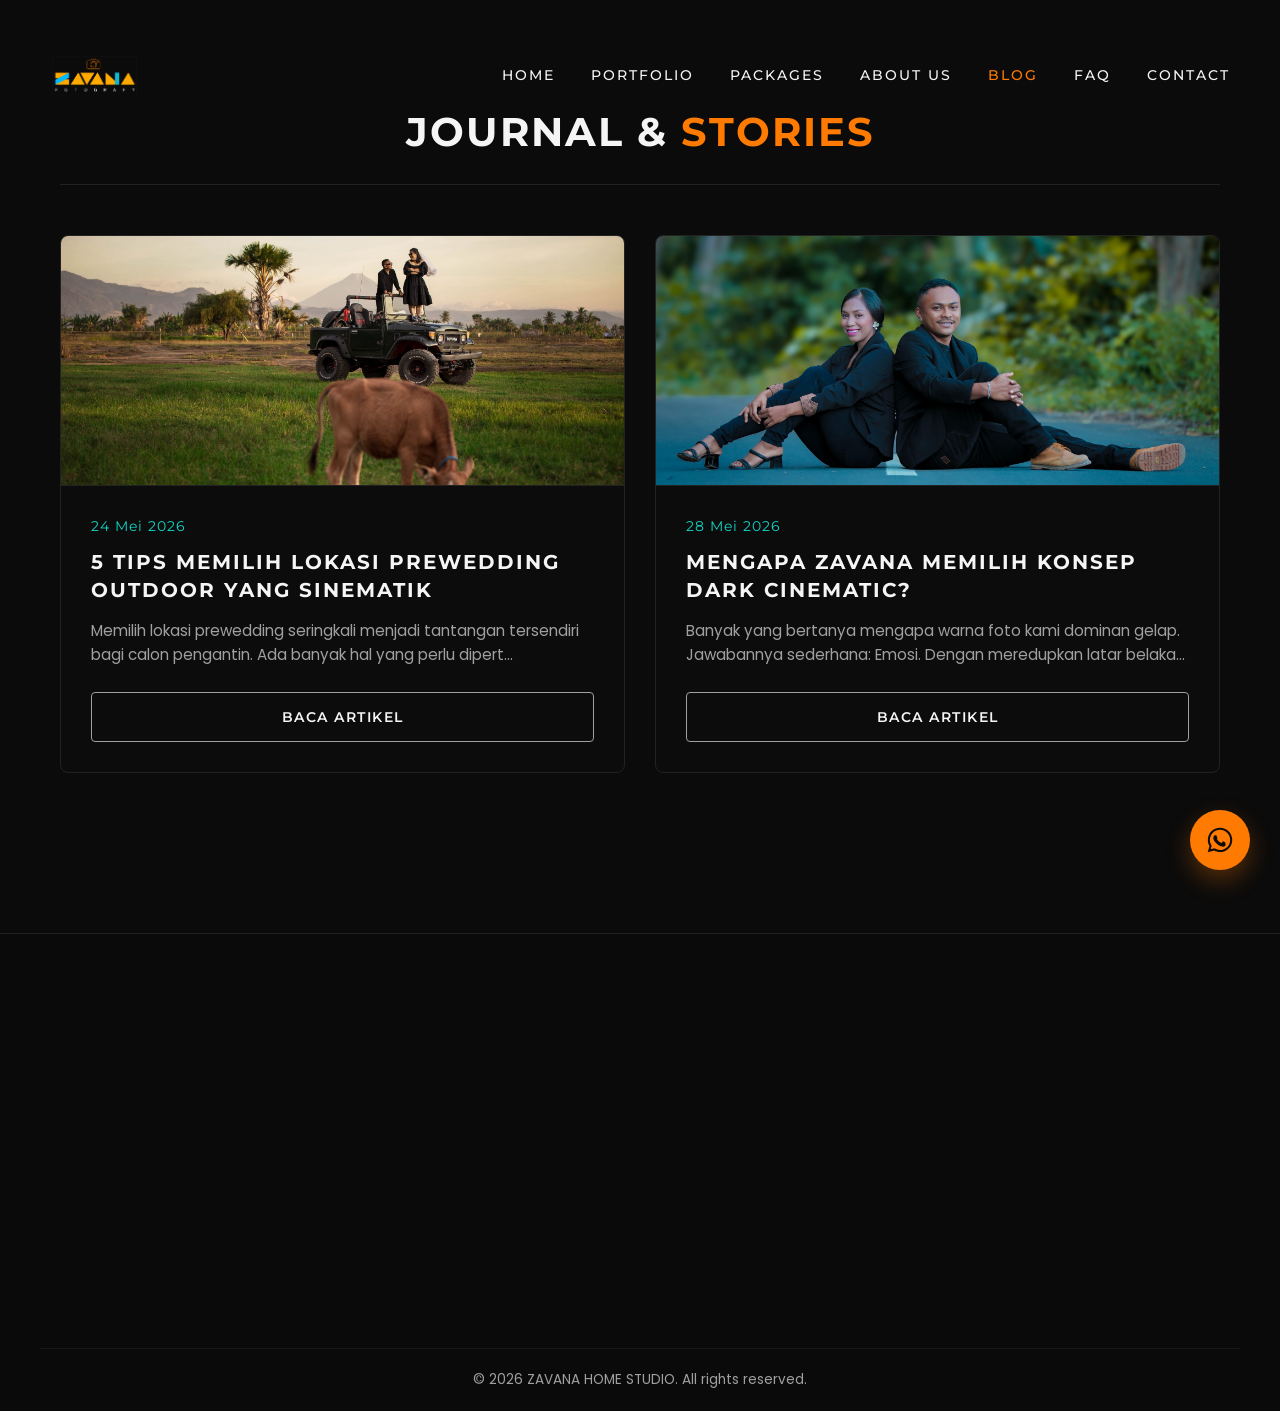
==== commit e45facdf: "Update layout, padding, dan modal agar responsif untuk tampilan HP" ====
--- a/blog.html
+++ b/blog.html
@@ -3,7 +3,7 @@
 <head>
     <meta charset="UTF-8">
     <meta name="viewport" content="width=device-width, initial-scale=1.0">
-    <title>Jurnal & Cerita | ZAVANA HOME STUDIO</title>
+    <title>Journal & Stories | ZAVANA HOME STUDIO</title>
     <link rel="preconnect" href="https://fonts.googleapis.com">
     <link rel="preconnect" href="https://fonts.gstatic.com" crossorigin>
     <link href="https://fonts.googleapis.com/css2?family=Montserrat:wght@400;500;600;700&family=Poppins:wght@300;400;500&display=swap" rel="stylesheet">
@@ -20,18 +20,18 @@
             <span></span>
         </button>
         <nav class="main-nav">
-            <a href="index.html">Beranda</a>
+            <a href="index.html">Home</a>
             <a href="portfolio.html">Portfolio</a>
-            <a href="paket.html">Paket</a>
-            <a href="tentang.html">Tentang</a>
+            <a href="paket.html">Packages</a>
+            <a href="tentang.html">About Us</a>
             <a href="blog.html" class="active">Blog</a>
             <a href="faq.html">FAQ</a>
-            <a href="kontak.html">Kontak</a>
+            <a href="kontak.html">Contact</a>
         </nav>
     </header>
 
     <main class="container">
-        <h1 class="page-title">Jurnal & <span>Cerita</span></h1>
+        <h1 class="page-title">Journal & <span>Stories</span></h1>
         
         <div class="blog-grid" id="blog-grid">
             <!-- Artikel akan dimuat otomatis dari katalog.json via app.js -->
@@ -57,28 +57,28 @@
                 <a href="index.html" class="logo">
                     <img src="assets/images/logo.PNG" alt="ZAVANA" class="logo-img">
                 </a>
-                <p>Studio kreatif fotografi dan videografi yang berdedikasi menghadirkan visual cinematic dan storytelling modern.</p>
+                <p>Creative photography and videography studio dedicated to delivering cinematic visuals and modern storytelling.</p>
             </div>
             <div class="footer-links">
-                <h4>Eksplorasi</h4>
+                <h4>Explore</h4>
                 <nav>
-                    <a href="index.html">Beranda</a>
+                    <a href="index.html">Home</a>
                     <a href="portfolio.html">Portfolio</a>
-                    <a href="paket.html">Paket</a>
-                    <a href="tentang.html">Tentang</a>
+                    <a href="paket.html">Packages</a>
+                    <a href="tentang.html">About Us</a>
                     <a href="blog.html">Blog</a>
                     <a href="faq.html">FAQ</a>
                 </nav>
             </div>
             <div class="footer-social">
-                <h4>Hubungi Kami</h4>
+                <h4>Contact Us</h4>
                 <nav>
                     <a href="https://wa.me/6282147337116" target="_blank">WhatsApp</a>
                     <a href="https://www.instagram.com/ockhandtage/" target="_blank">Instagram</a>
                     <a href="https://www.tiktok.com/@ockhand_tage" target="_blank">TikTok</a>
                     <a href="https://www.facebook.com/Ockhand/" target="_blank">Facebook</a>
                     <a href="mailto:oskartage91@gmail.com">Email</a>
-                    <a href="https://maps.app.goo.gl/gDieXaDuc1VqStg48" target="_blank">Lokasi Studio</a>
+                    <a href="https://maps.app.goo.gl/gDieXaDuc1VqStg48" target="_blank">Studio Location</a>
                 </nav>
             </div>
         </div>
@@ -88,7 +88,7 @@
     </footer>
 
     <!-- Floating WhatsApp Button -->
-    <a href="https://wa.me/6282147337116" class="floating-wa reveal active" target="_blank" aria-label="Hubungi via WhatsApp">
+    <a href="https://wa.me/6282147337116" class="floating-wa reveal active" target="_blank" aria-label="Contact via WhatsApp">
         <svg xmlns="http://www.w3.org/2000/svg" viewBox="0 0 448 512" width="28" height="28" fill="#0B0B0B"><path d="M380.9 97.1C339 55.1 283.2 32 223.9 32c-122.4 0-222 99.6-222 222 0 39.1 10.2 77.3 29.6 111L0 480l117.7-30.9c32.4 17.7 68.9 27 106.1 27h.1c122.3 0 224.1-99.6 224.1-222 0-59.3-25.2-115-67.1-157zm-157 341.6c-33.2 0-65.7-8.9-94-25.7l-6.7-4-69.8 18.3L72 359.2l-4.4-7c-18.5-29.4-28.2-63.3-28.2-98.2 0-101.7 82.8-184.5 184.6-184.5 49.3 0 95.6 19.2 130.4 54.1 34.8 34.9 56.2 81.2 56.1 130.5 0 101.8-84.9 184.6-186.6 184.6zm101.2-138.2c-5.5-2.8-32.8-16.2-37.9-18-5.1-1.9-8.8-2.8-12.5 2.8-3.7 5.6-14.3 18-17.6 21.8-3.2 3.7-6.5 4.2-12 1.4-32.6-16.3-54-29.1-75.5-66-2.1-3.6 2.1-3.2 7.6-14.3 1.4-2.8 1.4-5.6 0-8.3-1.4-2.8-12.5-30.1-17.1-41.2-4.5-10.8-9.1-9.3-12.5-9.5-3.2-.2-6.9-.2-10.6-.2-3.7 0-9.7 1.4-14.8 6.9-5.1 5.6-19.4 19-19.4 46.3 0 27.3 19.9 53.7 22.6 57.4 2.8 3.7 39.1 59.7 94.8 83.8 35.2 15.2 49 16.5 66.6 13.9 10.7-1.6 32.8-13.4 37.4-26.4 4.6-13 4.6-24.1 3.2-26.4-1.3-2.5-5-3.9-10.5-6.6z"/></svg>
     </a>
 
--- a/css/style.css
+++ b/css/style.css
@@ -1349,4 +1349,69 @@
         height: 200px;
         margin-bottom: 15px;
     }
-}
+
+    /* Penyesuaian ukuran teks judul (headings) khusus untuk HP */
+    .page-title {
+        font-size: 1.75rem;
+        margin-bottom: 35px;
+        padding-bottom: 15px;
+    }
+    
+    .section-title {
+        font-size: 1.5rem;
+        margin-bottom: 30px;
+        letter-spacing: 1px;
+    }
+
+    /* Penyesuaian Layout, Grid, Padding, dan Modal untuk HP */
+    .pricing-grid {
+        grid-template-columns: 1fr; /* Memaksa kartu harga menjadi 1 kolom penuh */
+        gap: 20px;
+    }
+    .pricing-img {
+        height: 250px; /* Gambar paket tidak terlalu tinggi agar menghemat ruang layar */
+    }
+    .pricing-content {
+        padding: 20px; /* Mengurangi ruang kosong berlebih di dalam kartu harga */
+    }
+    .portfolio-grid {
+        grid-template-columns: repeat(auto-fill, minmax(250px, 1fr));
+    }
+    .modal-info-col {
+        padding: 20px;
+        min-width: 100%;
+    }
+    .modal-img-col {
+        min-width: 100%;
+    }
+    .modal-img-col img {
+        min-height: 250px; /* Mengecilkan tinggi gambar pada pop-up modal detail paket */
+    }
+    .modal-close {
+        top: 10px;
+        right: 10px;
+        width: 35px;
+        height: 35px;
+        font-size: 28px;
+    }
+    .testimonial-card {
+        padding: 20px 15px; /* Mengurangi ruang kosong di sisi kiri-kanan teks ulasan */
+    }
+    .faq-question {
+        padding: 15px 20px;
+        font-size: 0.95rem;
+    }
+    .faq-answer p {
+        padding: 0 20px 20px;
+    }
+    .floating-wa {
+        bottom: 20px;
+        right: 20px;
+        width: 50px;
+        height: 50px;
+    }
+    .toast-notification {
+        width: 90%;
+        text-align: center;
+    }
+}
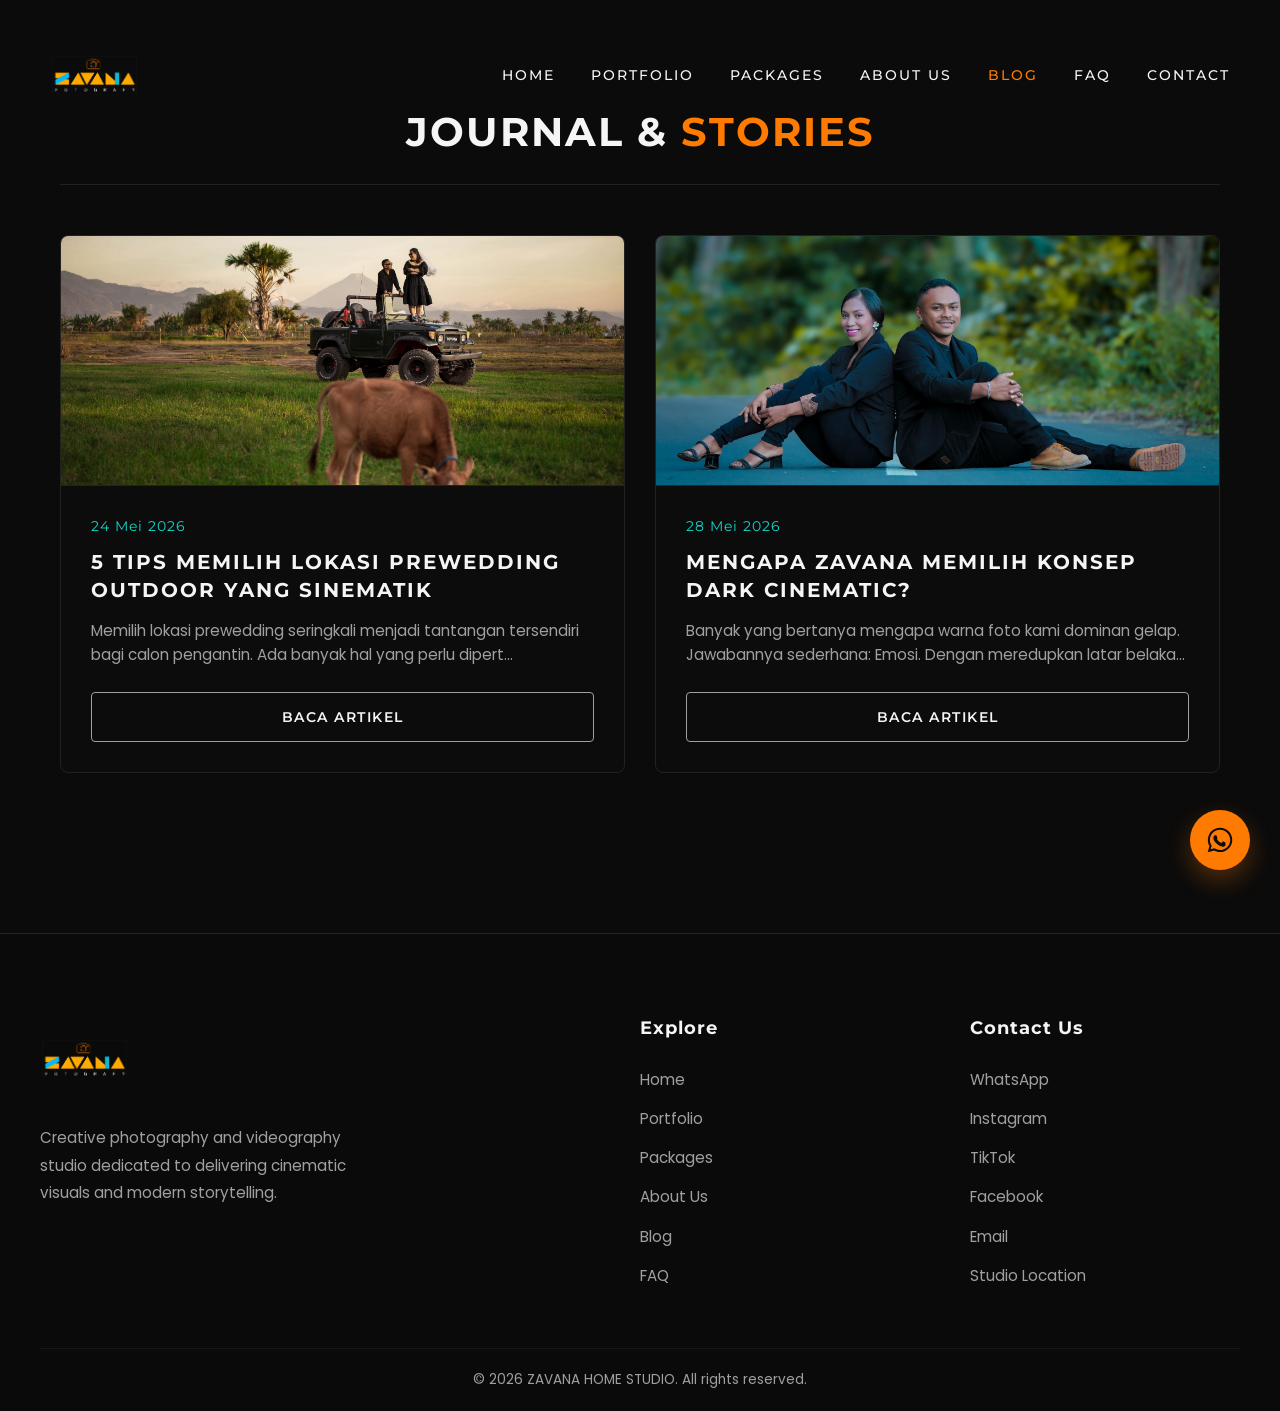
==== commit 07acedbc: "Menambahkan SEO Meta Tags, Open Graph, dan Google Analytics" ====
--- a/blog.html
+++ b/blog.html
@@ -4,6 +4,25 @@
     <meta charset="UTF-8">
     <meta name="viewport" content="width=device-width, initial-scale=1.0">
     <title>Journal & Stories | ZAVANA HOME STUDIO</title>
+    <meta name="description" content="Kumpulan jurnal, cerita, dan tips seputar fotografi dan videografi dari ZAVANA HOME STUDIO.">
+    
+    <!-- SEO & Open Graph Meta Tags -->
+    <meta property="og:title" content="Journal & Stories | ZAVANA HOME STUDIO">
+    <meta property="og:description" content="Kumpulan jurnal, cerita, dan tips seputar fotografi dan videografi dari ZAVANA HOME STUDIO.">
+    <meta property="og:image" content="https://zavanahomestudio.com/assets/images/fotobloogs/foto-01.jpg">
+    <meta property="og:url" content="https://zavanahomestudio.com/blog.html">
+    <meta property="og:type" content="website">
+    <meta name="twitter:card" content="summary_large_image">
+
+    <!-- Google Analytics (Placeholder) -->
+    <script async src="https://www.googletagmanager.com/gtag/js?id=G-XXXXXXXXXX"></script>
+    <script>
+      window.dataLayer = window.dataLayer || [];
+      function gtag(){dataLayer.push(arguments);}
+      gtag('js', new Date());
+      gtag('config', 'G-XXXXXXXXXX');
+    </script>
+
     <link rel="preconnect" href="https://fonts.googleapis.com">
     <link rel="preconnect" href="https://fonts.gstatic.com" crossorigin>
     <link href="https://fonts.googleapis.com/css2?family=Montserrat:wght@400;500;600;700&family=Poppins:wght@300;400;500&display=swap" rel="stylesheet">
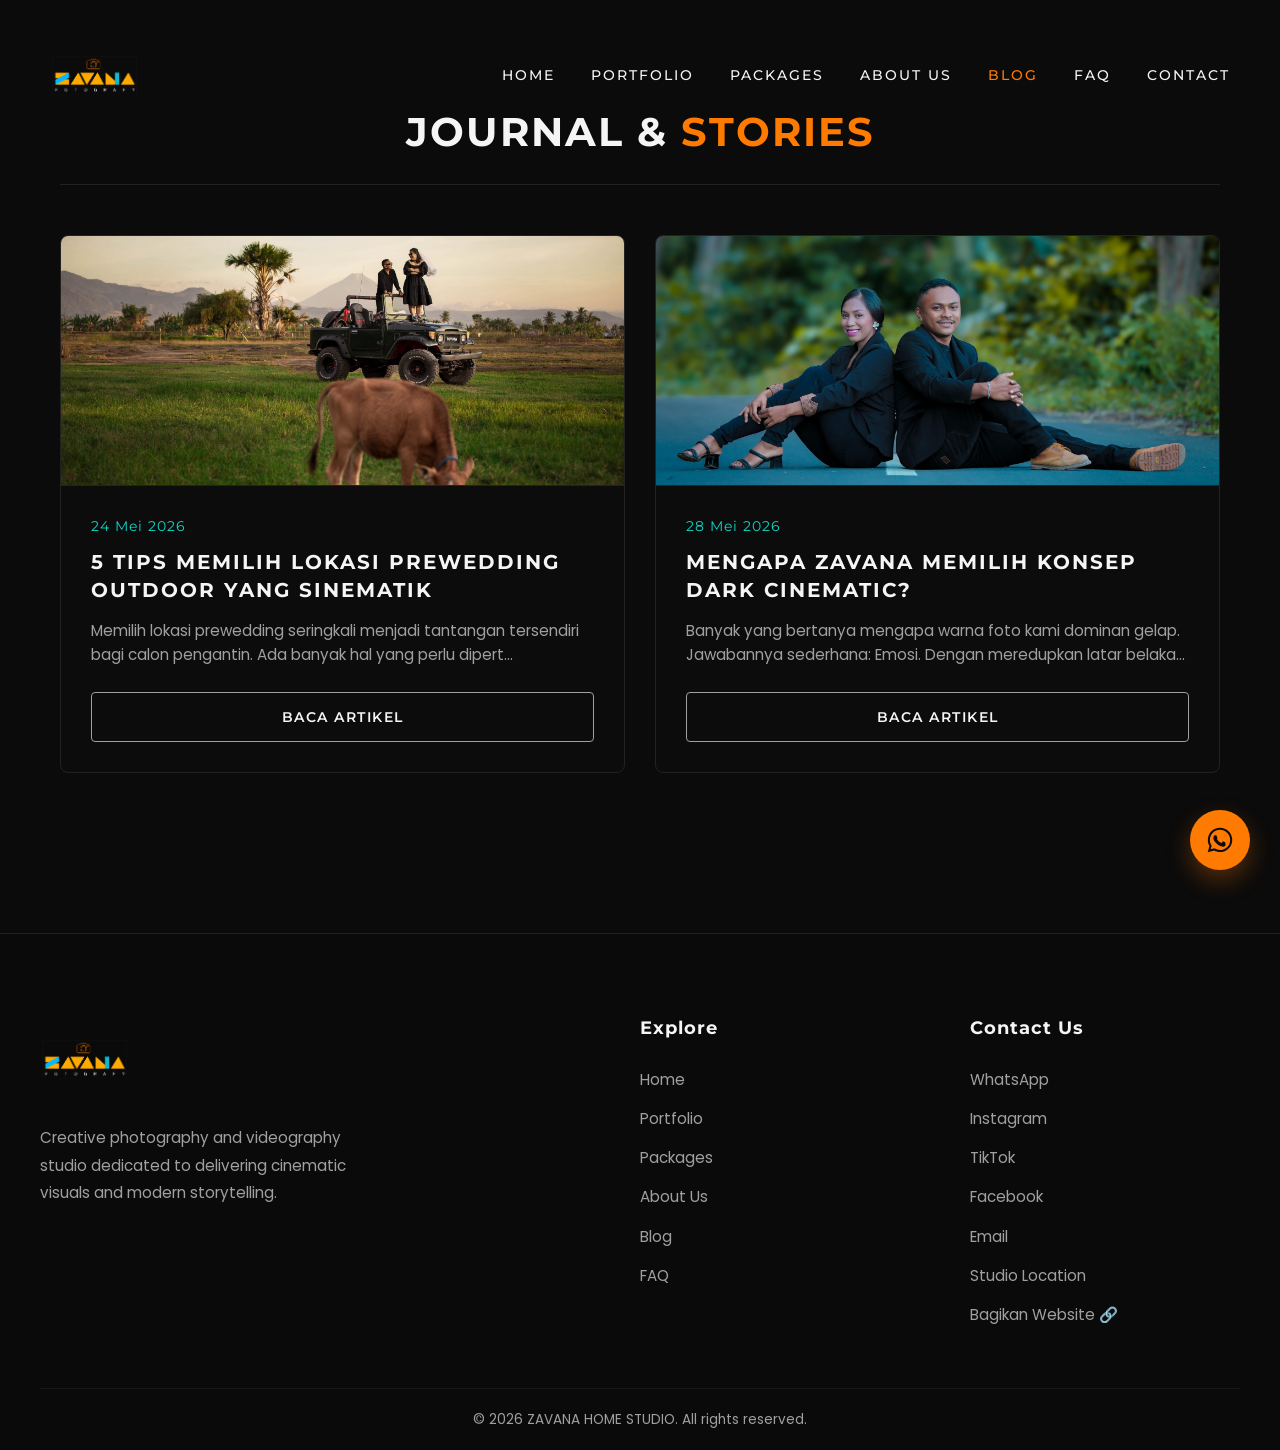
==== commit 24a1f5fa: "Menambahkan fitur Bagikan Website di footer dan logika Share API" ====
--- a/blog.html
+++ b/blog.html
@@ -98,6 +98,7 @@
                     <a href="https://www.facebook.com/Ockhand/" target="_blank">Facebook</a>
                     <a href="mailto:oskartage91@gmail.com">Email</a>
                     <a href="https://maps.app.goo.gl/gDieXaDuc1VqStg48" target="_blank">Studio Location</a>
+                    <a href="#" class="share-website-btn">Bagikan Website 🔗</a>
                 </nav>
             </div>
         </div>
